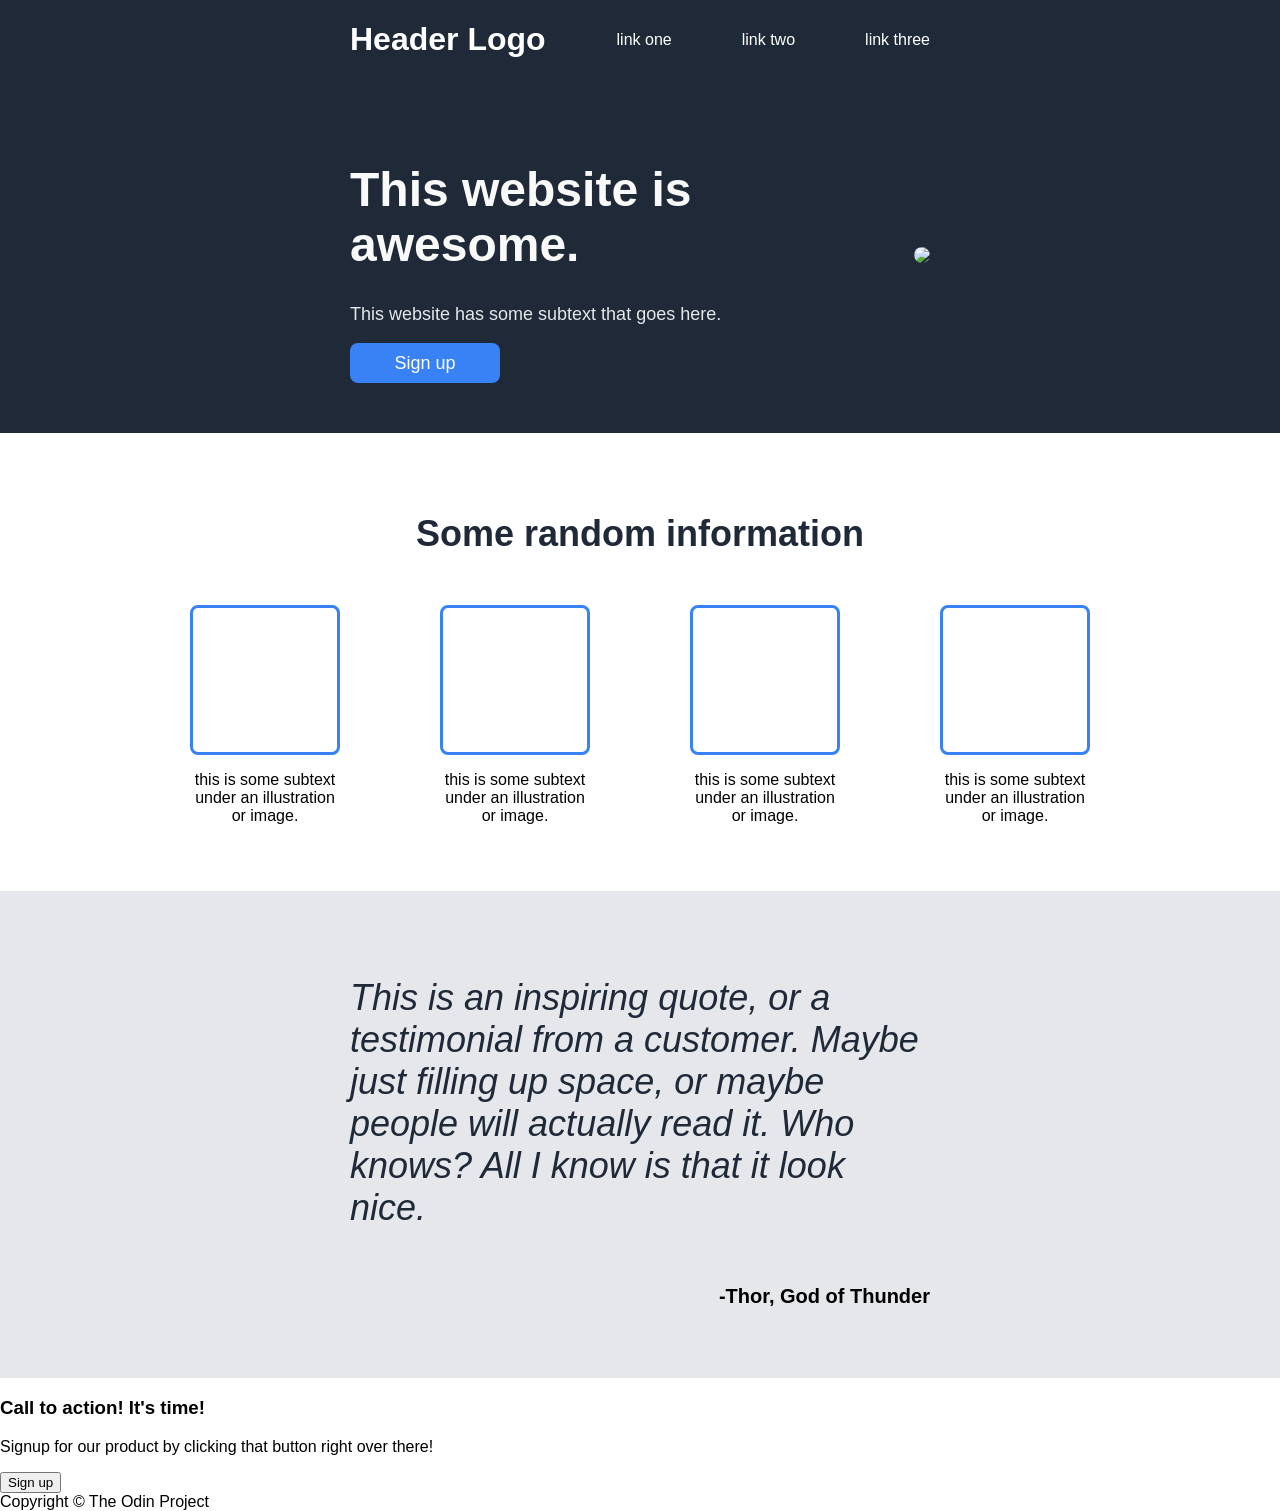
==== index.html @ 02127b09 "Create styles for section-three" ====
<!DOCTYPE html>
<html lang="en">
<head>
    <meta charset="UTF-8">
    <meta name="viewport" content="width=device-width, initial-scale=1.0">
    <title>Odin landing page</title>
    <link rel="stylesheet" href="styles.css">
</head>
<body>
    <div class="header">
        <h1 class="title">Header Logo</h1>
        <ul class="links">
            <li><a href="https://www.google.com">link one</a></li>
            <li><a href="https://www.google.com">link two</a></li>
            <li><a href="https://www.google.com">link three</a></li>
        </ul>
    </div>

    <div class="section-one">
        <div class="section-one-left">
            <h1>This website is awesome.</h1>
            <p>This website has some subtext that goes here.</p>
            <button>Sign up</button>
        </div>
        <div class="section-one-right">
            <img src="https://encrypted-tbn0.gstatic.com/images?q=tbn:ANd9GcTABbXr4i-QODqhy7tofHYmTYh05rYPktzacw&s">
        </div>
    </div>

    <div class="section-two">
        <h2 class="section-two-title">Some random information</h2>
        <div class="section-two-cards">
            <div class="card">
                <div class="card-image"></div>
                <p>this is some subtext under an illustration or image.</p>
            </div>
            <div class="card">
                <div class="card-image"></div>
                <p>this is some subtext under an illustration or image.</p>
            </div>
            <div class="card">
                <div class="card-image"></div>
                <p>this is some subtext under an illustration or image.</p>
            </div>
            <div class="card">
                <div class="card-image"></div>
                <p>this is some subtext under an illustration or image.</p>
            </div>
        </div>
    </div>

    <div class="section-three">
        <div class="section-three-quote">
            <p><i>This is an inspiring quote, or a testimonial from a customer. Maybe just filling up space, or maybe people will actually read it. Who knows? All I know is that it look nice.</i></p>
        </div>
        <div class="section-three-person">
            <p>-Thor, God of Thunder</p>
        </div>
    </div>

    <div class="section-four">
        <div class="cta-container">
            <div class="section-four-left">
                <h3>Call to action! It's time!</h3>
                <p>Signup for our product by clicking that button right over there!</p>
            </div>
            <div class="section-four-right">
                <button>Sign up</button>
            </div>
        </div>
    </div>

    <div class="footer">
        Copyright © The Odin Project
    </div>
</body>
</html>
---- styles.css ----
*{
    box-sizing: border-box;
}

body{
    margin:0;
    font-family: 'Roboto' , sans-serif;
}

.header{
    display:flex;
    padding: 0 350px;
    background-color: #1F2937;
    justify-content: center;
}

.title{
    align-items: center;
    flex:1;
    color: white;
}

.links{
    display:flex;
    list-style-type: none;
    align-items: center;
    gap:70px;
}

.links a{
    text-decoration: none;
    color: white;
}

.section-one{
    display:flex;
    padding:  50px 350px;
    align-items: center;
    gap:50px;
    background-color: #1F2937;
}

.section-one h1{
    font-size: 48px;
    color: #F9FAF8;
    font-weight: 900;
}

.section-one p{
    font-size: 18px;
    color: #E5E7EB;
}

.section-one button{
    font-size: 18px;
    color: white;
    background-color: #3882F6;
    border: none;
    width: 150px;
    height: 40px;
    border-radius: 8px;
}

.section-one img{
    width: 500px;
    height: auto;
    border-radius: 8px;
}

.section-two{
    display:flex;
    flex-direction: column;
    justify-content: center;
    padding: 50px 350px;
}

.section-two-title{
    font-size: 36px;
    color: #1F2937;
    font-weight: 900;
    text-align: center;
    margin-bottom: 50px;
}

.section-two-cards{
    display: flex;
    gap:100px;
    justify-content: center;
}

.card{
    display: flex;
    flex-direction: column;
    justify-content: center;
    align-items: center;
    text-align: center;
}

.card-image{
    border: 3px solid #3882F6;
    width: 150px;
    height: 150px;
    border-radius: 8px;
}

.card p{
    width: 150px;
}

.section-three{
    background-color: #E5E7EB;
    display: flex;
    flex-direction: column;
    padding: 50px 350px;
}

.section-three-quote p{
    font-size: 36px;
    color:#1F2937;
    font-weight: 200;
}

.section-three-person{
    display: flex;
    justify-content: flex-end;
}

.section-three-person p{
    font-size: 20px;
    font-weight: 900;
}
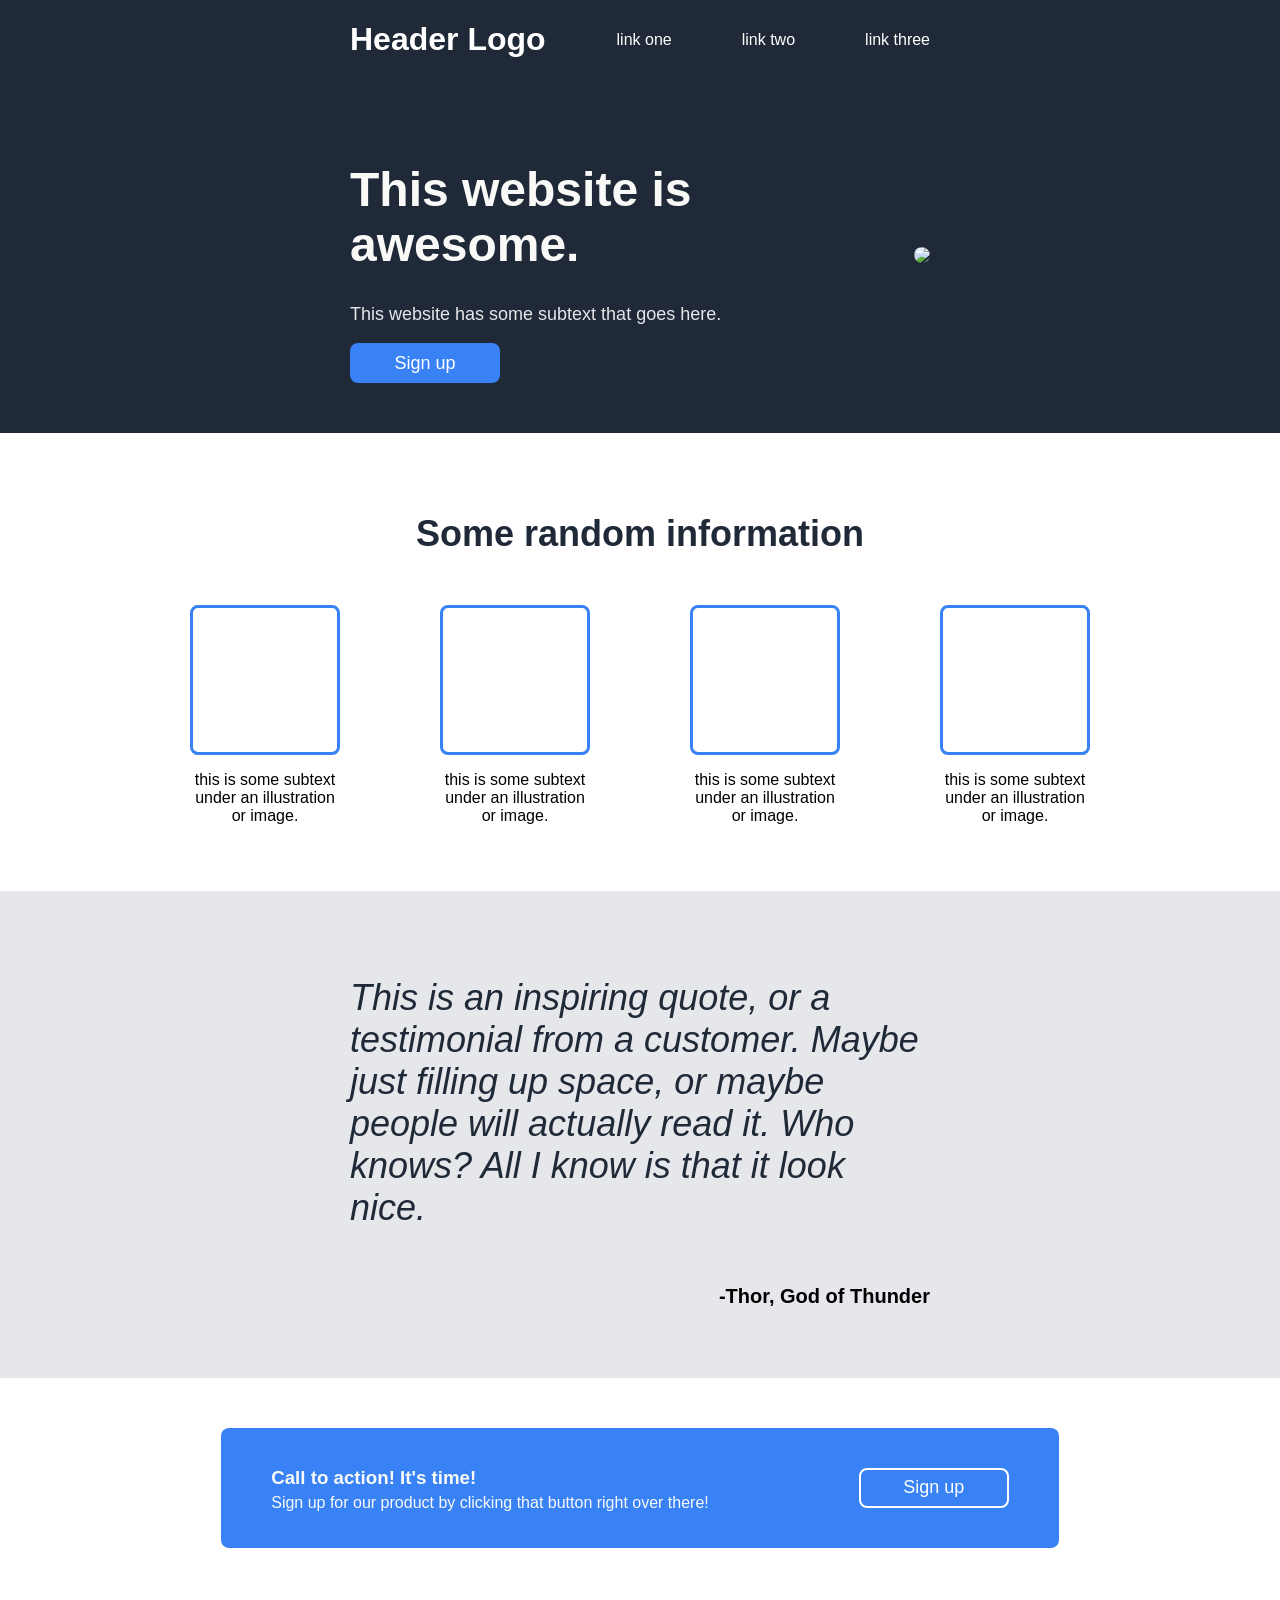
==== commit ff212862: "Create styles for cta" ====
--- a/index.html
+++ b/index.html
@@ -62,7 +62,7 @@
         <div class="cta-container">
             <div class="section-four-left">
                 <h3>Call to action! It's time!</h3>
-                <p>Signup for our product by clicking that button right over there!</p>
+                <p>Sign up for our product by clicking that button right over there!</p>
             </div>
             <div class="section-four-right">
                 <button>Sign up</button>
--- a/styles.css
+++ b/styles.css
@@ -128,4 +128,42 @@
 .section-three-person p{
     font-size: 20px;
     font-weight: 900;
+}
+
+.section-four{
+    display: flex;
+    justify-content: center;
+    margin-top: 50px;
+    margin-bottom: 50px;
+}
+
+.cta-container{
+    display: flex;
+    align-items: center;
+    gap:150px;
+    background-color: #3882F6;
+    padding: 20px 50px;
+    border: none;
+    border-radius: 8px;
+}
+
+.section-four-left{
+    color:#F9FAF8;
+}
+
+.section-four-left h3{
+    margin-bottom: 5px;
+}
+.section-four-left p{
+    margin-top: 0;
+}
+
+.section-four-right button{
+    font-size: 18px;
+    color: white;
+    background-color: #3882F6;
+    border: 2px solid white;
+    width: 150px;
+    height: 40px;
+    border-radius: 8px;
 }
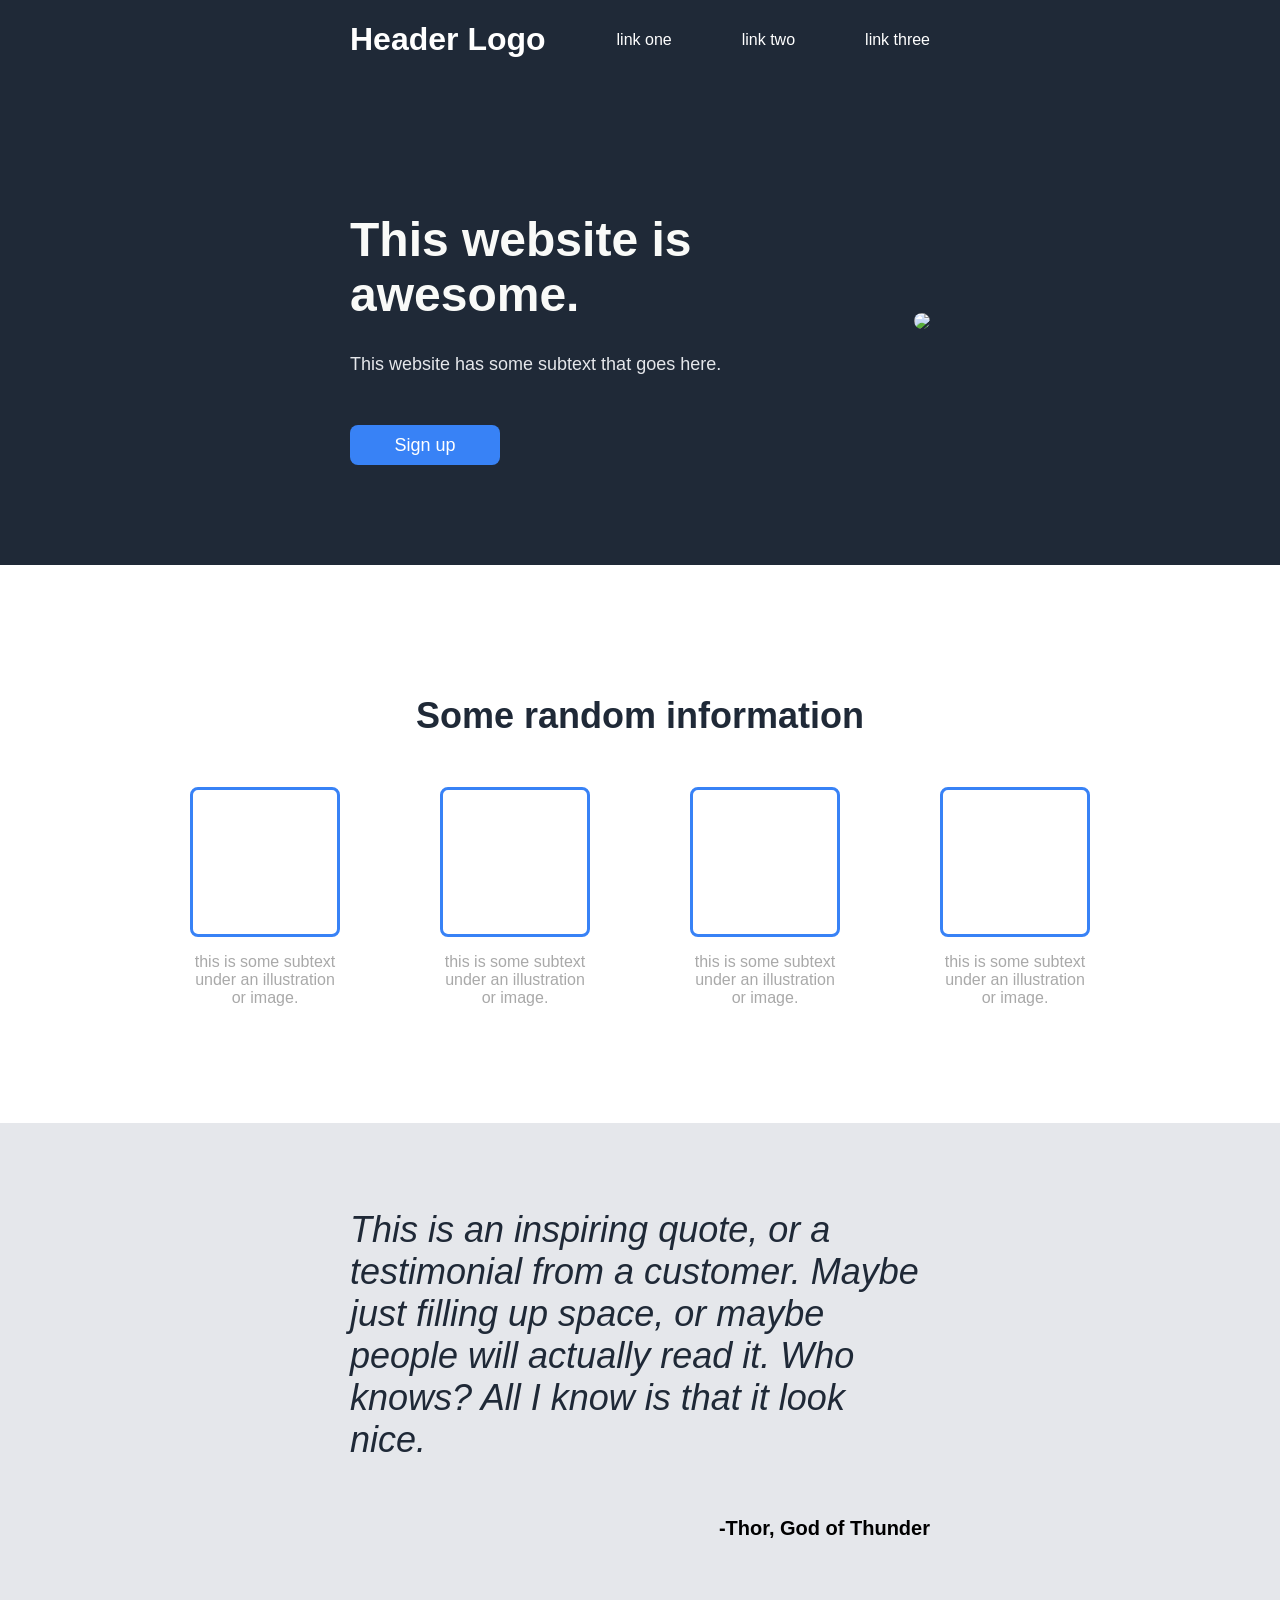
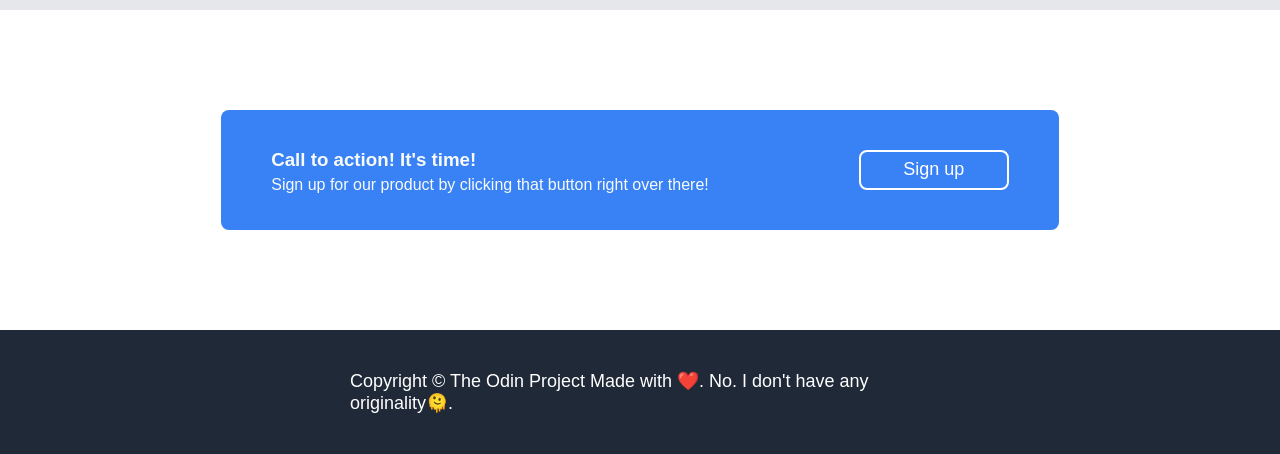
==== commit ce64c53d: "Added some more text to footer" ====
--- a/index.html
+++ b/index.html
@@ -72,6 +72,8 @@
 
     <div class="footer">
         Copyright © The Odin Project
+        Made with ❤️.
+        No. I don't have any originality🫠.
     </div>
 </body>
 </html>
--- a/styles.css
+++ b/styles.css
@@ -9,7 +9,7 @@
 
 .header{
     display:flex;
-    padding: 0 350px;
+    padding: 0 350px 50px 350px;
     background-color: #1F2937;
     justify-content: center;
 }
@@ -18,6 +18,7 @@
     align-items: center;
     flex:1;
     color: white;
+    flex-shrink: 0;
 }
 
 .links{
@@ -25,6 +26,7 @@
     list-style-type: none;
     align-items: center;
     gap:70px;
+    flex-shrink: 0;
 }
 
 .links a{
@@ -34,7 +36,7 @@
 
 .section-one{
     display:flex;
-    padding:  50px 350px;
+    padding: 50px 350px 100px 350px;
     align-items: center;
     gap:50px;
     background-color: #1F2937;
@@ -49,6 +51,7 @@
 .section-one p{
     font-size: 18px;
     color: #E5E7EB;
+    margin-bottom: 50px;
 }
 
 .section-one button{
@@ -71,7 +74,7 @@
     display:flex;
     flex-direction: column;
     justify-content: center;
-    padding: 50px 350px;
+    padding: 100px 350px;
 }
 
 .section-two-title{
@@ -105,6 +108,7 @@
 
 .card p{
     width: 150px;
+    color: darkgray;
 }
 
 .section-three{
@@ -133,8 +137,8 @@
 .section-four{
     display: flex;
     justify-content: center;
-    margin-top: 50px;
-    margin-bottom: 50px;
+    margin-top: 100px;
+    margin-bottom: 100px;
 }
 
 .cta-container{
@@ -166,4 +170,13 @@
     width: 150px;
     height: 40px;
     border-radius: 8px;
+}
+
+.footer{
+    display:flex;
+    padding: 40px 350px;
+    background-color: #1F2937;
+    justify-content: center;
+    color: white;
+    font-size: 18px;
 }
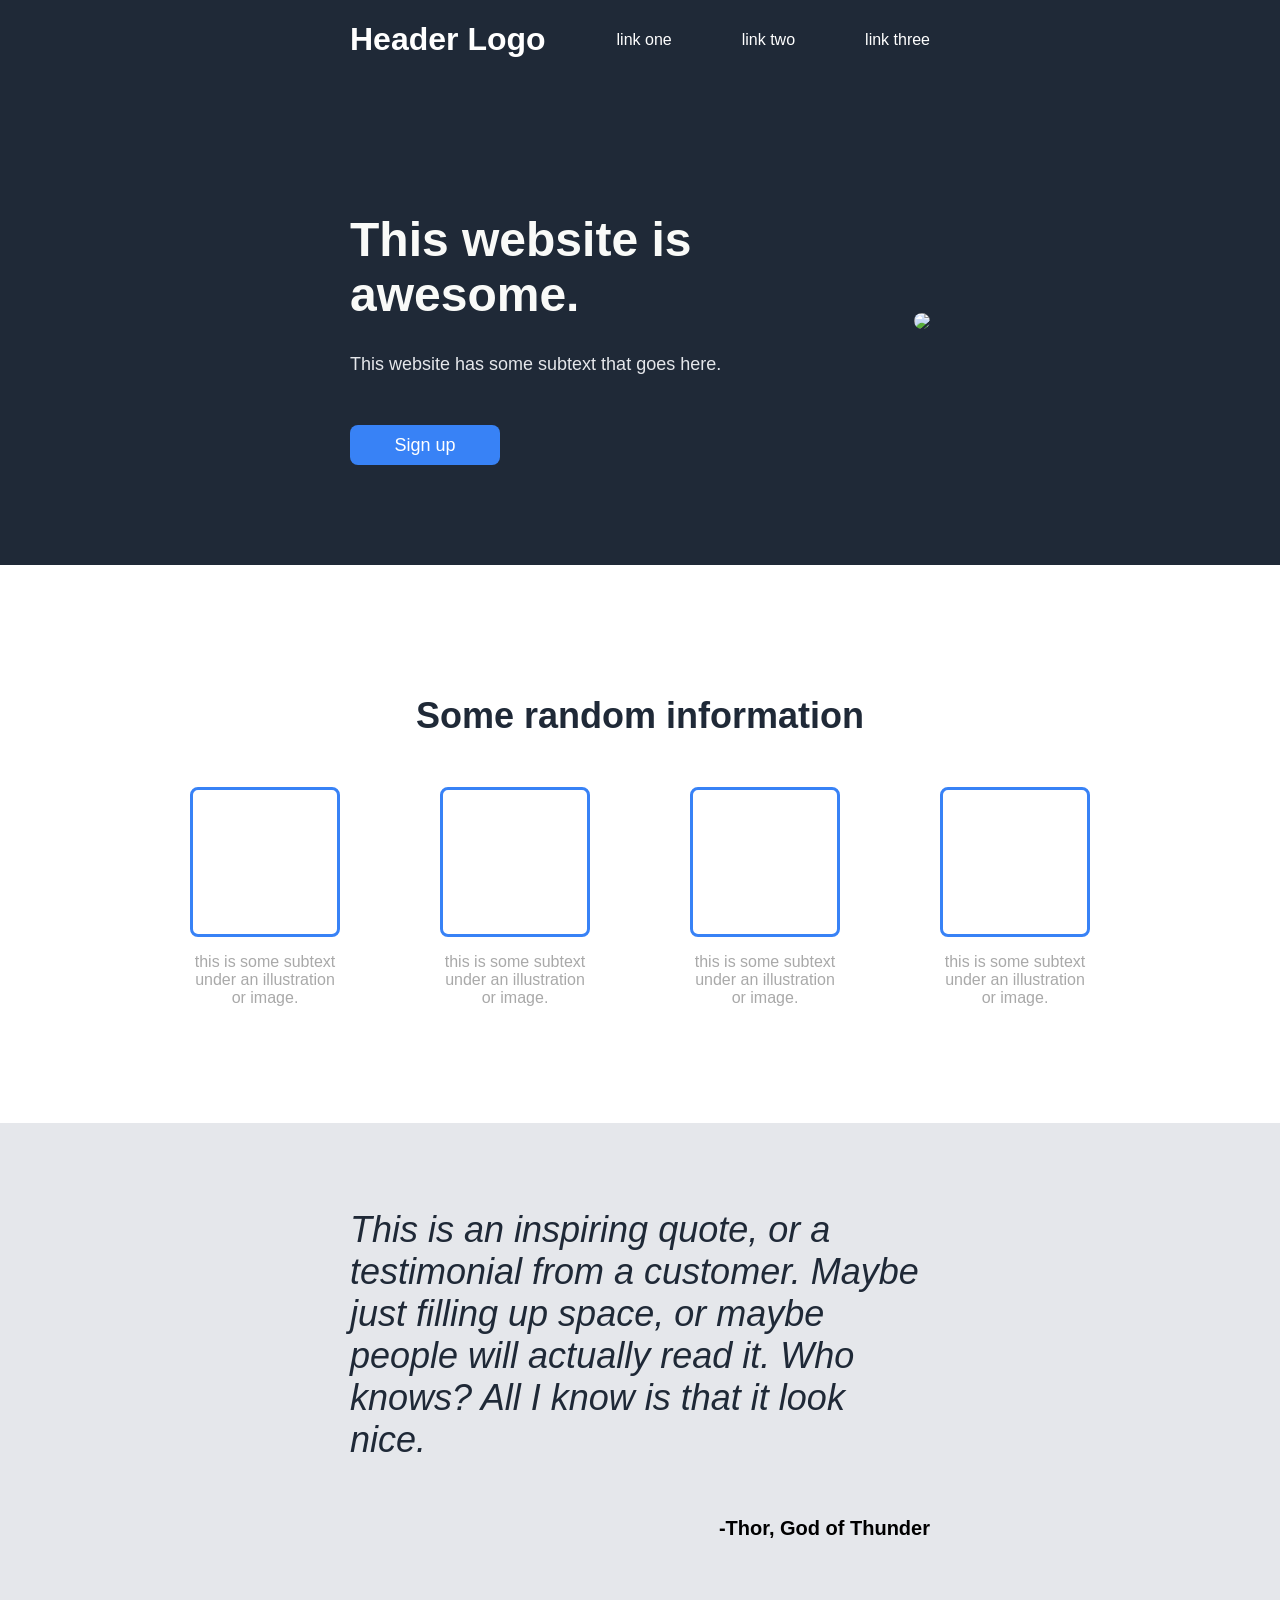
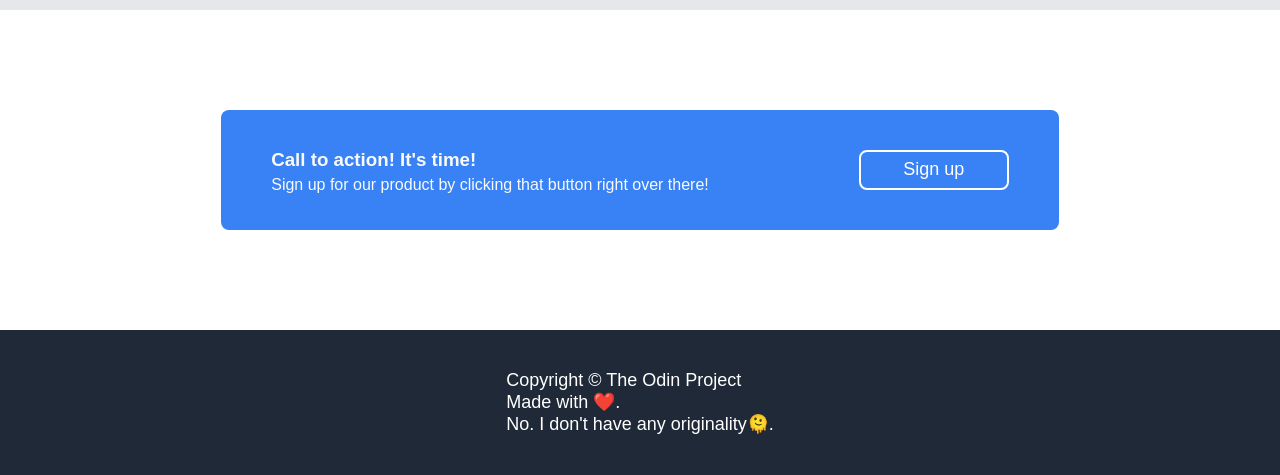
==== commit e87df437: "Add breaks in footer" ====
--- a/index.html
+++ b/index.html
@@ -71,8 +71,8 @@
     </div>
 
     <div class="footer">
-        Copyright © The Odin Project
-        Made with ❤️.
+        Copyright © The Odin Project<br />
+        Made with ❤️.<br />
         No. I don't have any originality🫠.
     </div>
 </body>
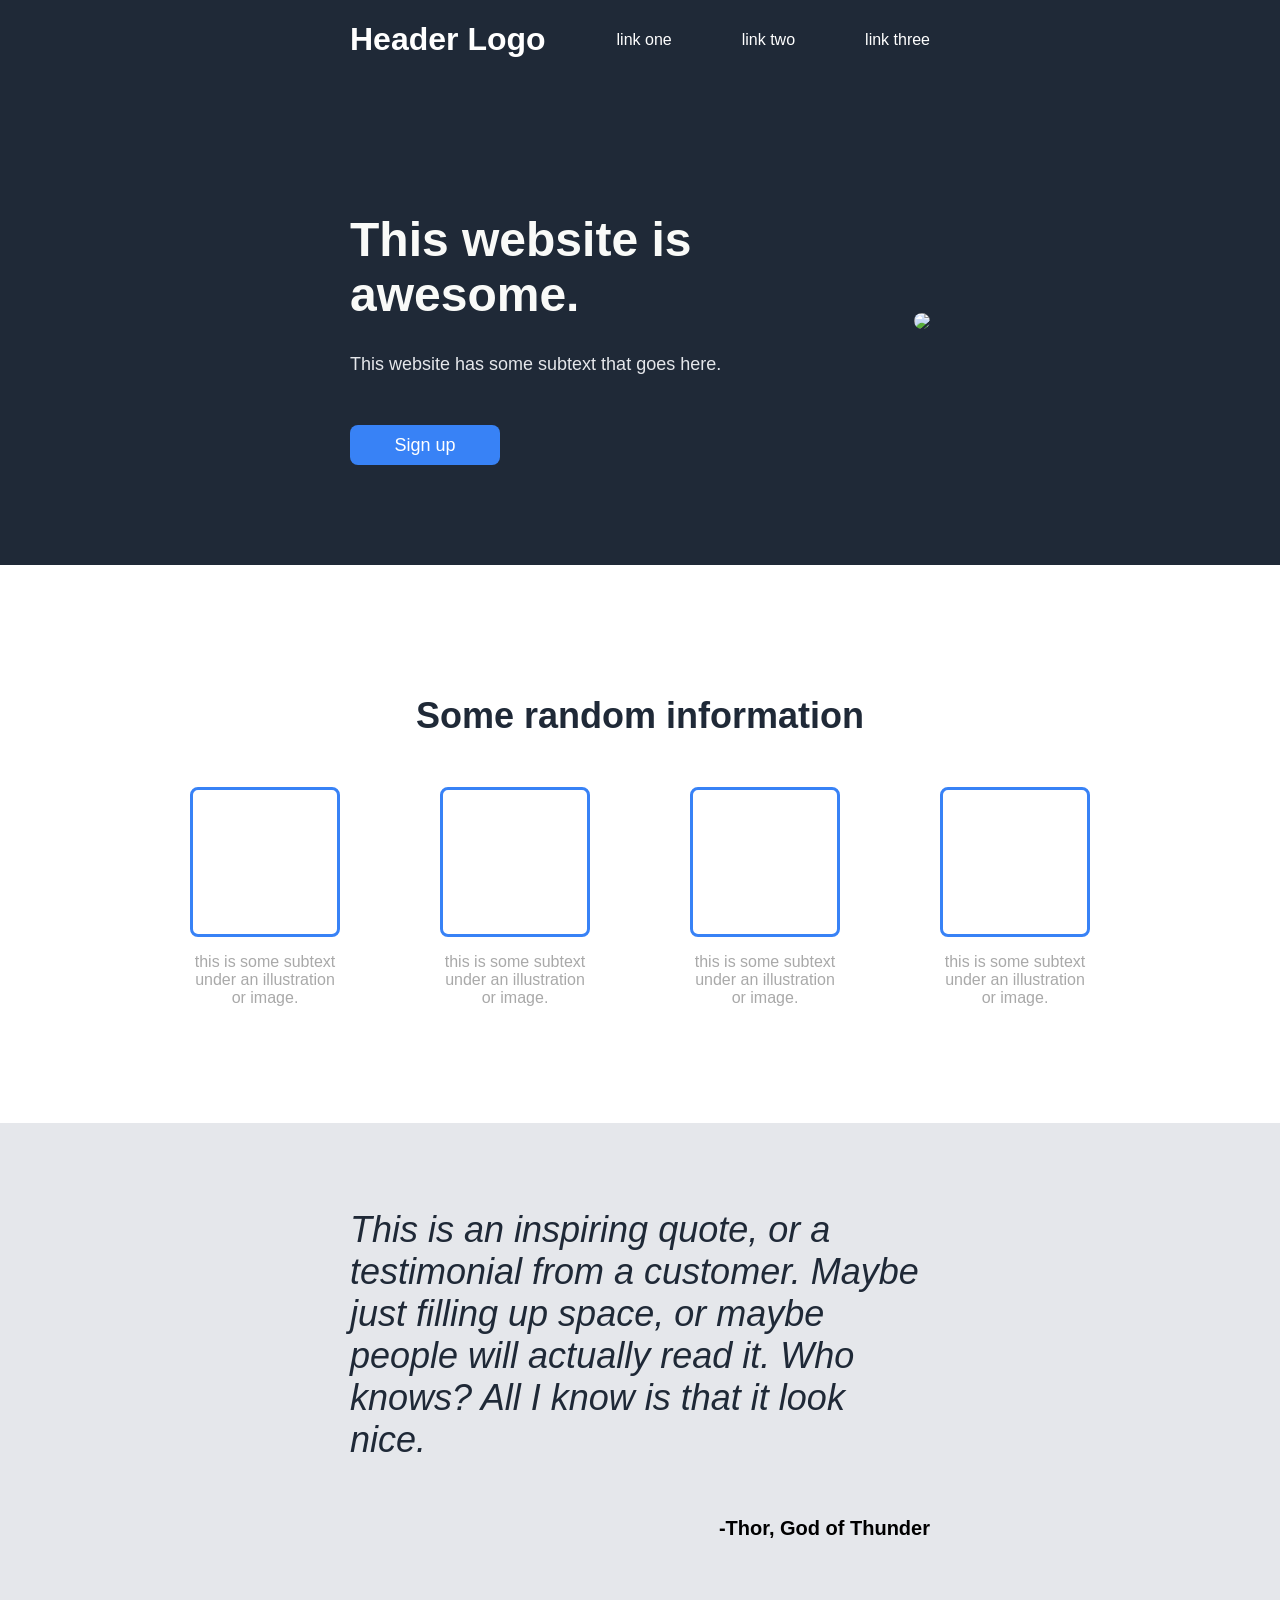
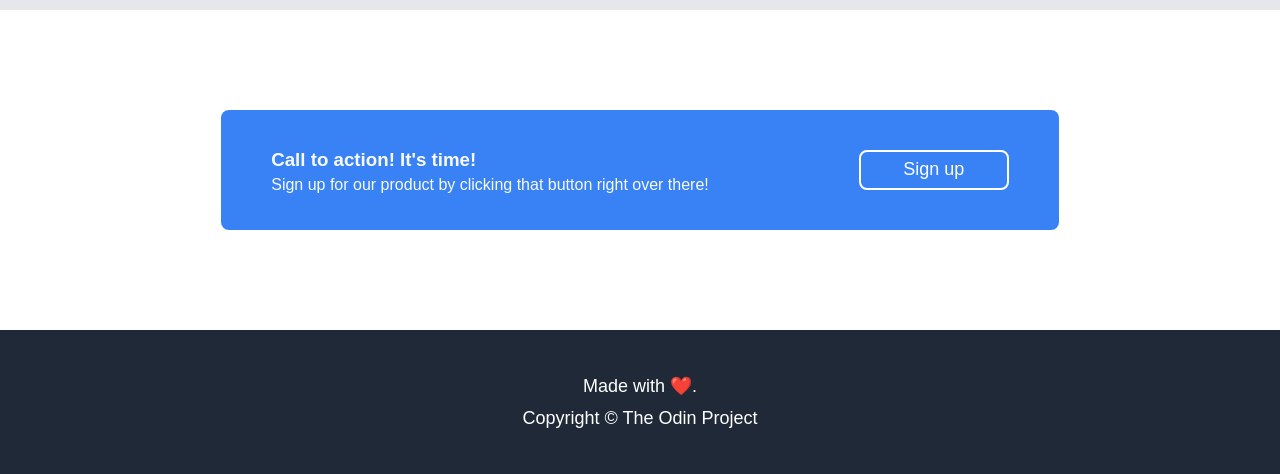
==== commit da868a8d: "Minor fixes" ====
--- a/index.html
+++ b/index.html
@@ -71,9 +71,8 @@
     </div>
 
     <div class="footer">
-        Copyright © The Odin Project<br />
         Made with ❤️.<br />
-        No. I don't have any originality🫠.
+        Copyright © The Odin Project
     </div>
 </body>
 </html>
--- a/styles.css
+++ b/styles.css
@@ -179,4 +179,6 @@
     justify-content: center;
     color: white;
     font-size: 18px;
+    text-align: center;
+    line-height: 2rem;
 }
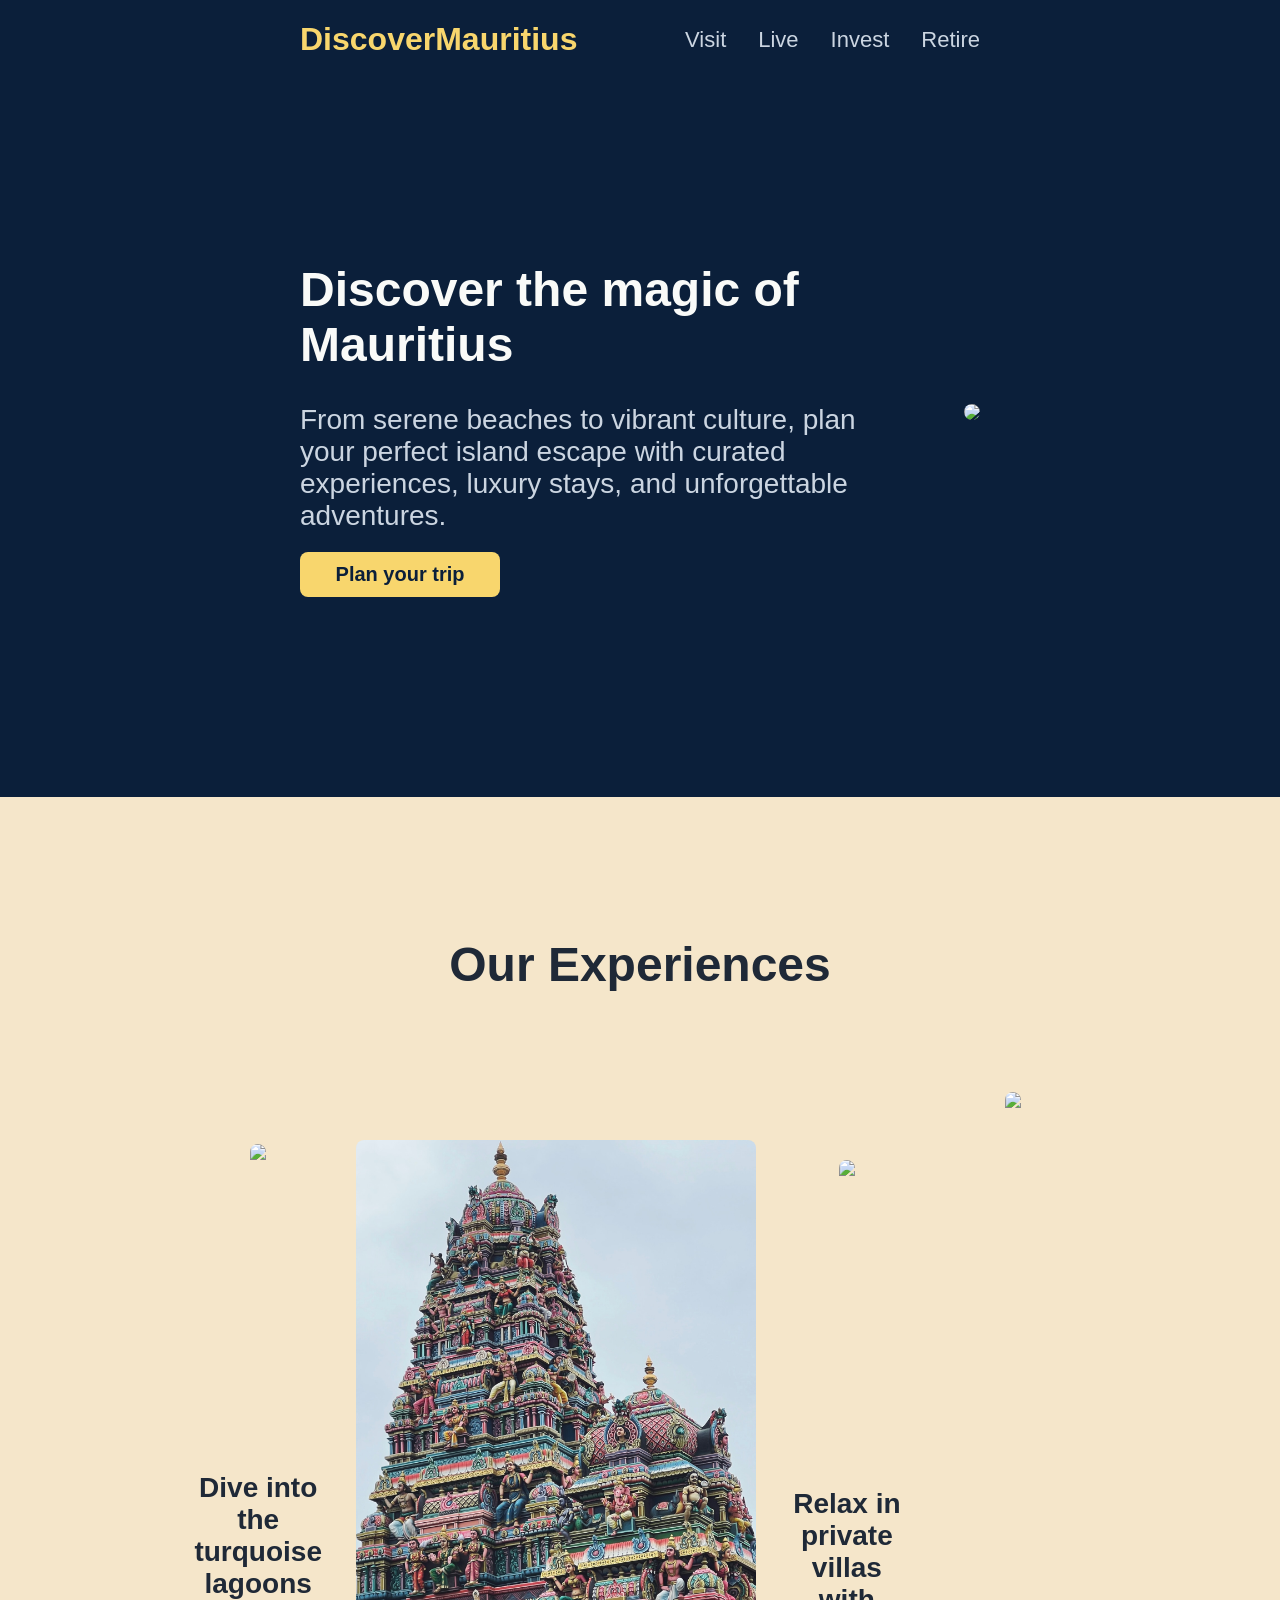
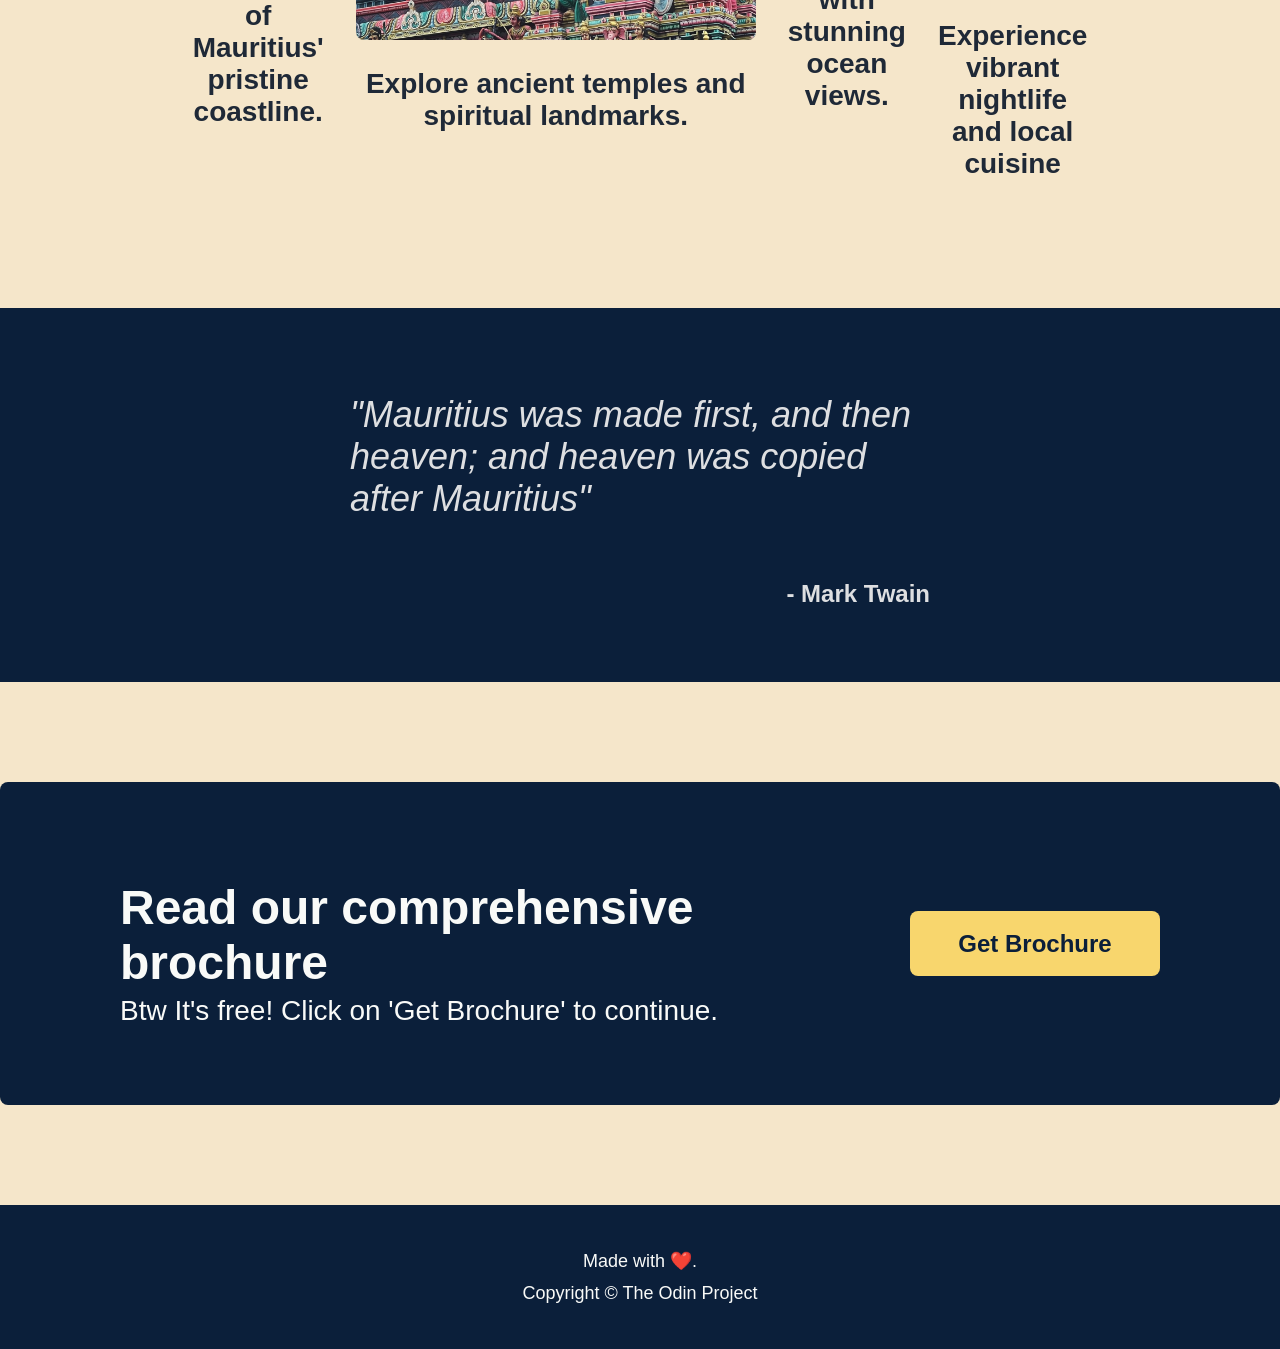
==== commit e69afb57: "Create under_construction.html and personalization" ====
--- a/index.html
+++ b/index.html
@@ -3,69 +3,70 @@
 <head>
     <meta charset="UTF-8">
     <meta name="viewport" content="width=device-width, initial-scale=1.0">
-    <title>Odin landing page</title>
+    <title>Discover Mauritius</title>
     <link rel="stylesheet" href="styles.css">
 </head>
 <body>
     <div class="header">
-        <h1 class="title">Header Logo</h1>
+        <h1 class="title">DiscoverMauritius</h1>
         <ul class="links">
-            <li><a href="https://www.google.com">link one</a></li>
-            <li><a href="https://www.google.com">link two</a></li>
-            <li><a href="https://www.google.com">link three</a></li>
+            <li><a href="./under_contruction.html">Visit</a></li>
+            <li><a href="./under_contruction.html">Live</a></li>
+            <li><a href="./under_contruction.html">Invest</a></li>
+            <li><a href="./under_contruction.html">Retire</a></li>
         </ul>
     </div>
 
     <div class="section-one">
         <div class="section-one-left">
-            <h1>This website is awesome.</h1>
-            <p>This website has some subtext that goes here.</p>
-            <button>Sign up</button>
-        </div>
+            <h1>Discover the magic of Mauritius</h1>
+            <p>From serene beaches to vibrant culture, plan your perfect island escape with curated experiences, luxury stays, and unforgettable adventures.</p>
+            <a href="./under_contruction.html"><button >Plan your trip</button>
+        </div></a>
         <div class="section-one-right">
-            <img src="https://encrypted-tbn0.gstatic.com/images?q=tbn:ANd9GcTABbXr4i-QODqhy7tofHYmTYh05rYPktzacw&s">
+            <img src="https://encrypted-tbn0.gstatic.com/licensed-image?q=tbn:ANd9GcTgi80tWX7dakymSxAa4U9vAUFHEovUF4zI-K565ddaOLDC7Q6dJdTsFxQWC7D3tE98fR13YjaiwiYs48mGTYsV_Nw&s=19">
         </div>
     </div>
 
     <div class="section-two">
-        <h2 class="section-two-title">Some random information</h2>
+        <h2 class="section-two-title">Our Experiences</h2>
         <div class="section-two-cards">
             <div class="card">
-                <div class="card-image"></div>
-                <p>this is some subtext under an illustration or image.</p>
+                <img class="card-image" src="https://www.kanaga-at.com/wp-content/uploads/2021/07/mauritius_spiaggia.jpg">
+                <p>Dive into the turquoise lagoons of Mauritius' pristine coastline.</p>
             </div>
             <div class="card">
-                <div class="card-image"></div>
-                <p>this is some subtext under an illustration or image.</p>
+                <img class="card-image-2" src="images/temple.jpg">
+                <p>Explore ancient temples and spiritual landmarks.</p>
             </div>
             <div class="card">
-                <div class="card-image"></div>
-                <p>this is some subtext under an illustration or image.</p>
+                <img class="card-image" src="https://images.pexels.com/photos/1021065/pexels-photo-1021065.jpeg">
+                <p>Relax in private villas with stunning ocean views.</p>
             </div>
             <div class="card">
-                <div class="card-image"></div>
-                <p>this is some subtext under an illustration or image.</p>
+                <img class="card-image-2" src="https://images.pexels.com/photos/13463074/pexels-photo-13463074.jpeg">
+                <p>Experience vibrant nightlife and local cuisine</p>
             </div>
         </div>
     </div>
 
     <div class="section-three">
         <div class="section-three-quote">
-            <p><i>This is an inspiring quote, or a testimonial from a customer. Maybe just filling up space, or maybe people will actually read it. Who knows? All I know is that it look nice.</i></p>
+            <p><i>"Mauritius was made first, and then heaven; and heaven was copied after Mauritius"</i></p>
         </div>
         <div class="section-three-person">
-            <p>-Thor, God of Thunder</p>
+            <p>- Mark Twain</p>
         </div>
     </div>
 
     <div class="section-four">
         <div class="cta-container">
             <div class="section-four-left">
-                <h3>Call to action! It's time!</h3>
-                <p>Sign up for our product by clicking that button right over there!</p>
+                <h3>Read our comprehensive brochure</h3>
+                <p>Btw It's free! Click on 'Get Brochure' to continue.</p>
             </div>
             <div class="section-four-right">
-                <button>Sign up</button>
+                <a href="./under_contruction.html"><button>Get Brochure</button></a>
             </div>
         </div>
     </div>
--- a/styles.css
+++ b/styles.css
@@ -1,5 +1,6 @@
 *{
     box-sizing: border-box;
+    font-family: Roboto , sans-serif;
 }
 
 body{
@@ -9,37 +10,40 @@
 
 .header{
     display:flex;
-    padding: 0 350px 50px 350px;
-    background-color: #1F2937;
+    padding: 0 300px 50px 300px;
+    background-color: #0B1F3A;
     justify-content: center;
 }
 
 .title{
     align-items: center;
     flex:1;
-    color: white;
+    color: #F8D66D;
     flex-shrink: 0;
+    font-size: 32px;
+    font-weight: 900;
 }
 
 .links{
     display:flex;
     list-style-type: none;
     align-items: center;
-    gap:70px;
+    gap:32px;
     flex-shrink: 0;
 }
 
 .links a{
     text-decoration: none;
-    color: white;
+    color: #CBD5E1;
+    font-size: 22px;
 }
 
 .section-one{
     display:flex;
-    padding: 50px 350px 100px 350px;
+    padding: 100px 300px 200px 300px;
     align-items: center;
     gap:50px;
-    background-color: #1F2937;
+    background-color: #0B1F3A;
 }
 
 .section-one h1{
@@ -49,45 +53,64 @@
 }
 
 .section-one p{
-    font-size: 18px;
-    color: #E5E7EB;
-    margin-bottom: 50px;
-}
-
-.section-one button{
-    font-size: 18px;
-    color: white;
-    background-color: #3882F6;
-    border: none;
-    width: 150px;
-    height: 40px;
-    border-radius: 8px;
+    font-size: 28px;
+    color: #CBD5E1;
+    margin-bottom: 20px;
+}
+
+.section-one button{    
+    font-size: 20px;
+    font-weight: 900;
+    color: #0B1F3A;
+    background-color: #F8D66D;
+    border: none;
+    width: 200px;
+    height: 45px;
+    border-radius: 8px;
+    transition: transform 0.3s ease;
+    cursor: pointer;
+}
+
+.section-one button:hover{
+    background-color: #fcd14f;
+    border: 2px solid #ffffff;
+}
+
+.section-one button:active{
+    background-color: #ffffff;
+    border: 2px solid #fcd14f;
 }
 
 .section-one img{
     width: 500px;
     height: auto;
     border-radius: 8px;
+    transition: transform 0.3s ease;
+}
+
+.section-one img:hover{
+    transform: scale(110%);
 }
 
 .section-two{
     display:flex;
     flex-direction: column;
     justify-content: center;
-    padding: 100px 350px;
+    padding: 100px 300px;
+    background-color: #F5E6CA;
 }
 
 .section-two-title{
-    font-size: 36px;
+    font-size: 48px;
     color: #1F2937;
     font-weight: 900;
     text-align: center;
-    margin-bottom: 50px;
+    margin-bottom: 100px;
 }
 
 .section-two-cards{
     display: flex;
-    gap:100px;
+    gap:32px;
     justify-content: center;
 }
 
@@ -100,19 +123,33 @@
 }
 
 .card-image{
-    border: 3px solid #3882F6;
-    width: 150px;
-    height: 150px;
-    border-radius: 8px;
+    width: auto;
+    height: 300px;
+    border-radius: 8px;
+    transition: transform 0.3s ease, box-shadow 0.3s ease;
+}
+
+.card-image-2{
+    width: auto;
+    height: 500px;
+    border-radius: 8px;
+    transition: transform 0.3s ease, box-shadow 0.3s ease;
+}
+
+.card-image:hover, .card-image-2:hover{
+    transform: translateY(-5%);
+    box-shadow: 0px 10px 10px 5px #d7cbb5 ;
 }
 
 .card p{
-    width: 150px;
-    color: darkgray;
+    width: auto;
+    color: #1F2937;
+    font-size: 28px;
+    font-weight: 600;
 }
 
 .section-three{
-    background-color: #E5E7EB;
+    background-color: #0B1F3A;
     display: flex;
     flex-direction: column;
     padding: 50px 350px;
@@ -120,33 +157,35 @@
 
 .section-three-quote p{
     font-size: 36px;
-    color:#1F2937;
+    color:#dedfe1;
     font-weight: 200;
 }
 
-.section-three-person{
-    display: flex;
-    justify-content: flex-end;
-}
-
 .section-three-person p{
-    font-size: 20px;
+    display: flex;
+    justify-content: flex-end;   
+}
+
+.section-three-person p{
+    color:#dedfe1;
+    font-size: 24px;
     font-weight: 900;
 }
 
 .section-four{
-    display: flex;
-    justify-content: center;
-    margin-top: 100px;
-    margin-bottom: 100px;
+    background-color: #F5E6CA;
+    display: flex;
+    justify-content: center;
+    padding-top: 100px;
+    padding-bottom: 100px;
 }
 
 .cta-container{
     display: flex;
     align-items: center;
     gap:150px;
-    background-color: #3882F6;
-    padding: 20px 50px;
+    background-color: #0B1F3A;
+    padding: 50px 120px;
     border: none;
     border-radius: 8px;
 }
@@ -157,28 +196,85 @@
 
 .section-four-left h3{
     margin-bottom: 5px;
+    font-size: 48px;
 }
 .section-four-left p{
     margin-top: 0;
+    font-size: 28px;
 }
 
 .section-four-right button{
-    font-size: 18px;
-    color: white;
-    background-color: #3882F6;
-    border: 2px solid white;
-    width: 150px;
-    height: 40px;
-    border-radius: 8px;
+    font-size: 24px;
+    color: #0B1F3A;
+    font-weight: 900;
+    background-color: #F8D66D;
+    border: none;
+    width: 250px;
+    height: 65px;
+    border-radius: 8px;
+    cursor: pointer;
+}
+
+.section-four-right button:hover{
+    background-color: #fcd14f;
+    border: 2px solid #ffffff;
+}
+
+.section-four-right button:active{
+    background-color: #ffffff;
+    border: 2px solid #fcd14f;
 }
 
 .footer{
     display:flex;
     padding: 40px 350px;
-    background-color: #1F2937;
-    justify-content: center;
-    color: white;
+    background-color: #0B1F3A;
+    justify-content: center;
+    color: #F9FAF8;
     font-size: 18px;
     text-align: center;
     line-height: 2rem;
+}
+
+.under-construction{
+    height:80vh;
+    display: flex;
+    flex-direction: column;
+    justify-content: center;
+    align-items: center;
+    background-color: #F5E6CA;
+}
+
+
+.under-construction img{
+    height: 300px;
+}
+
+.under-construction p{
+    width: auto;
+    color: #1F2937;
+    font-size: 28px;
+    font-weight: 600;
+}
+
+.under-construction button{
+    font-size: 24px;
+    color:  white;
+    font-weight: 900;
+    background-color: #0B1F3A;
+    border: none;
+    width: 250px;
+    height: 65px;
+    border-radius: 8px;
+    cursor: pointer;
+}
+
+.under-construction button:hover{
+    background-color: #020d1b;
+    border: 2px solid #ffffff;
+}
+
+.under-construction button:active{
+    background-color: #617da2;
+    border: 2px solid #fcd14f;
 }
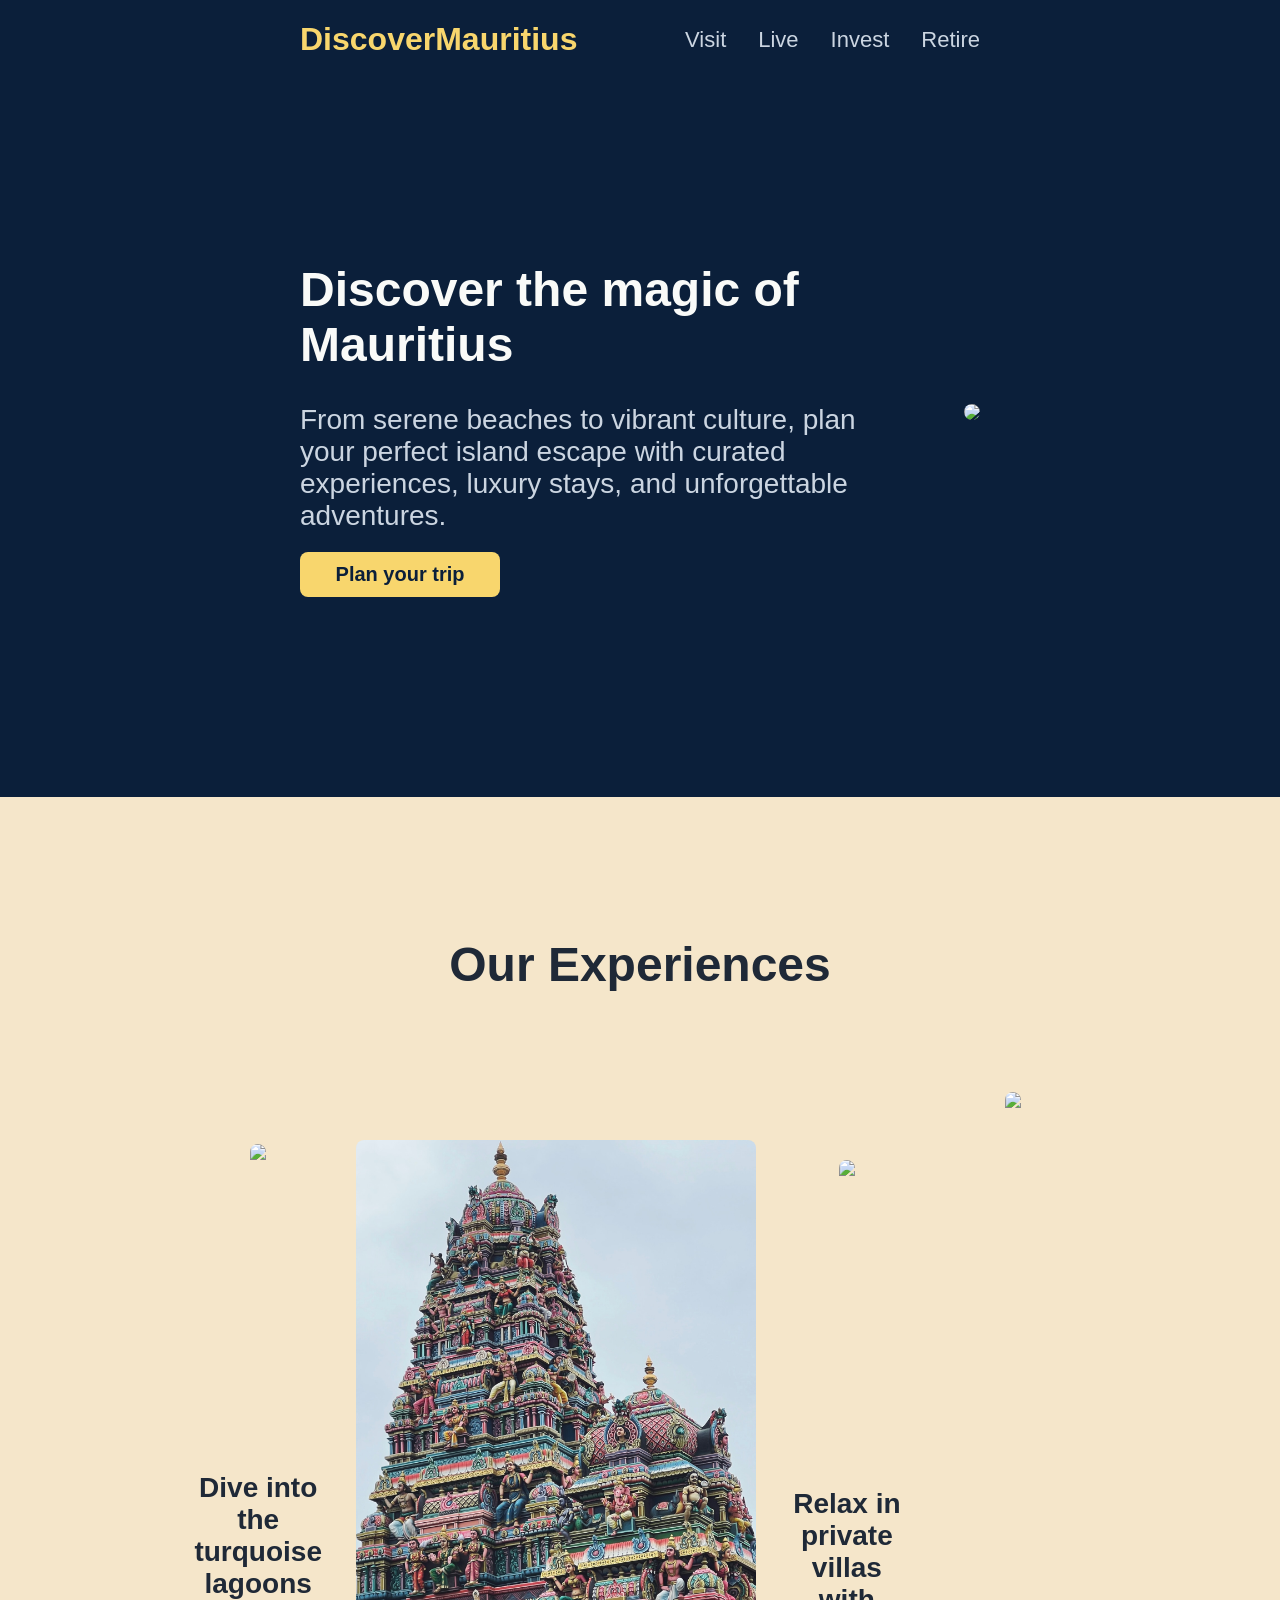
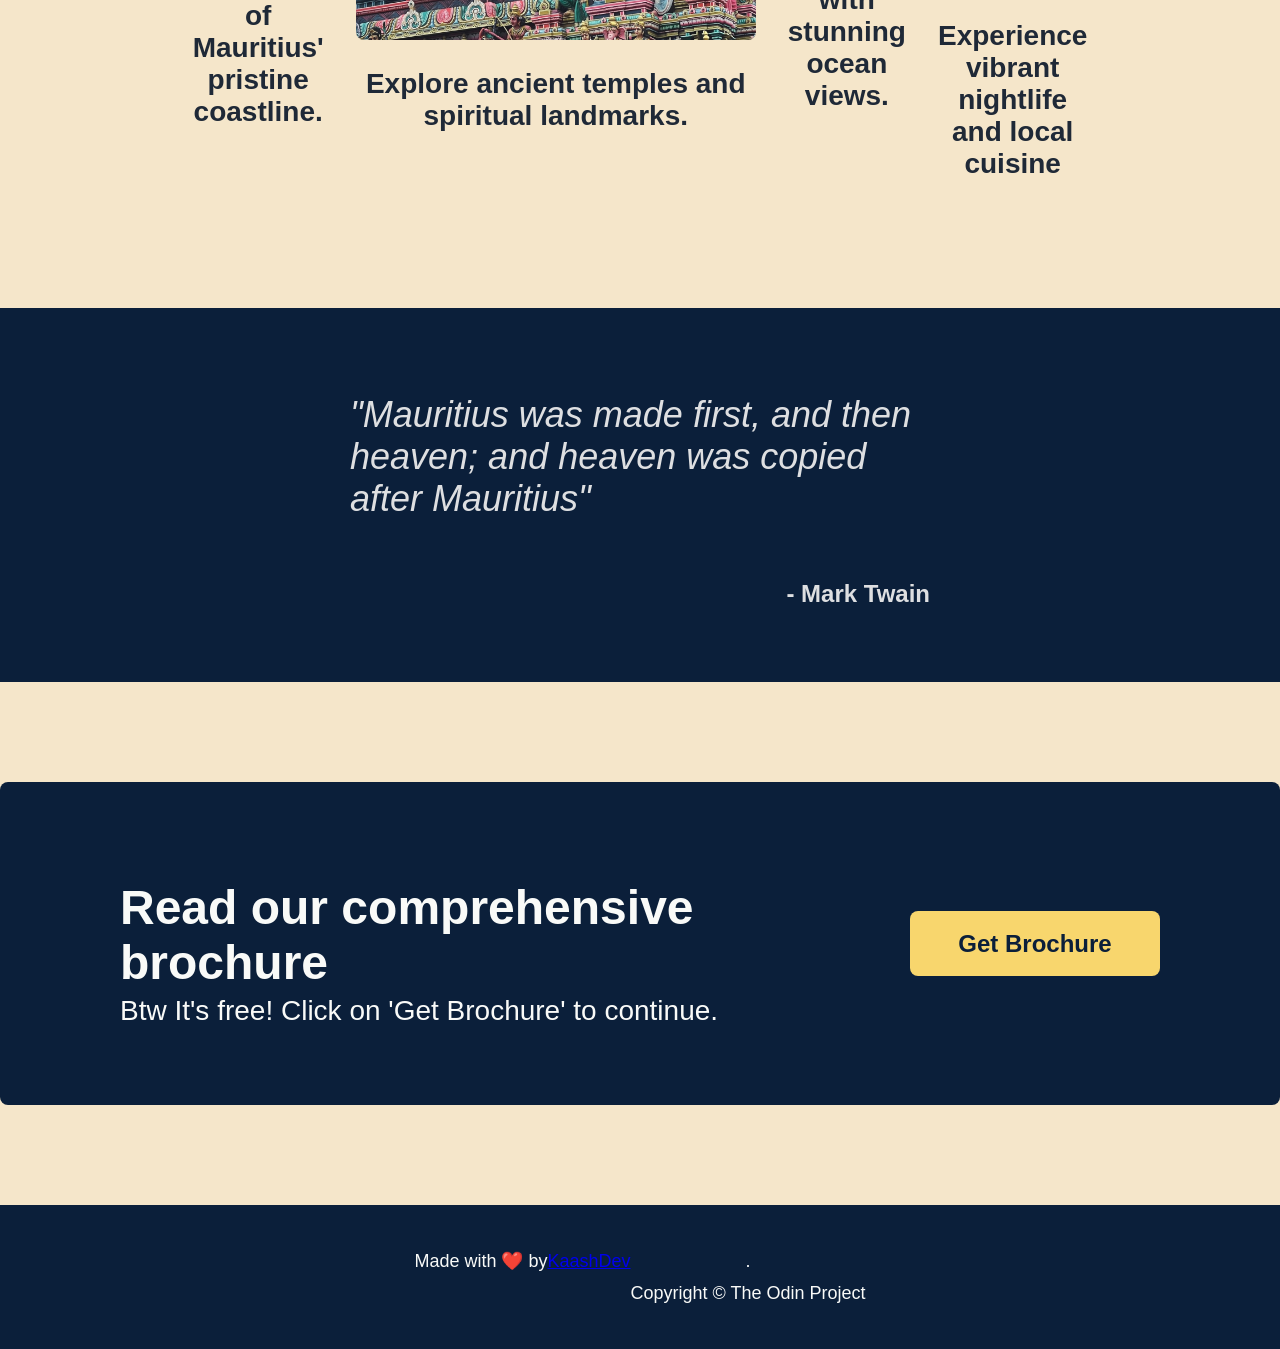
==== commit 8e759f59: "Minor fixes" ====
--- a/index.html
+++ b/index.html
@@ -72,7 +72,7 @@
     </div>
 
     <div class="footer">
-        Made with ❤️.<br />
+        Made with ❤️ by <a href="https://www.github.com/KaashDev">KaashDev</a>.<br />
         Copyright © The Odin Project
     </div>
 </body>
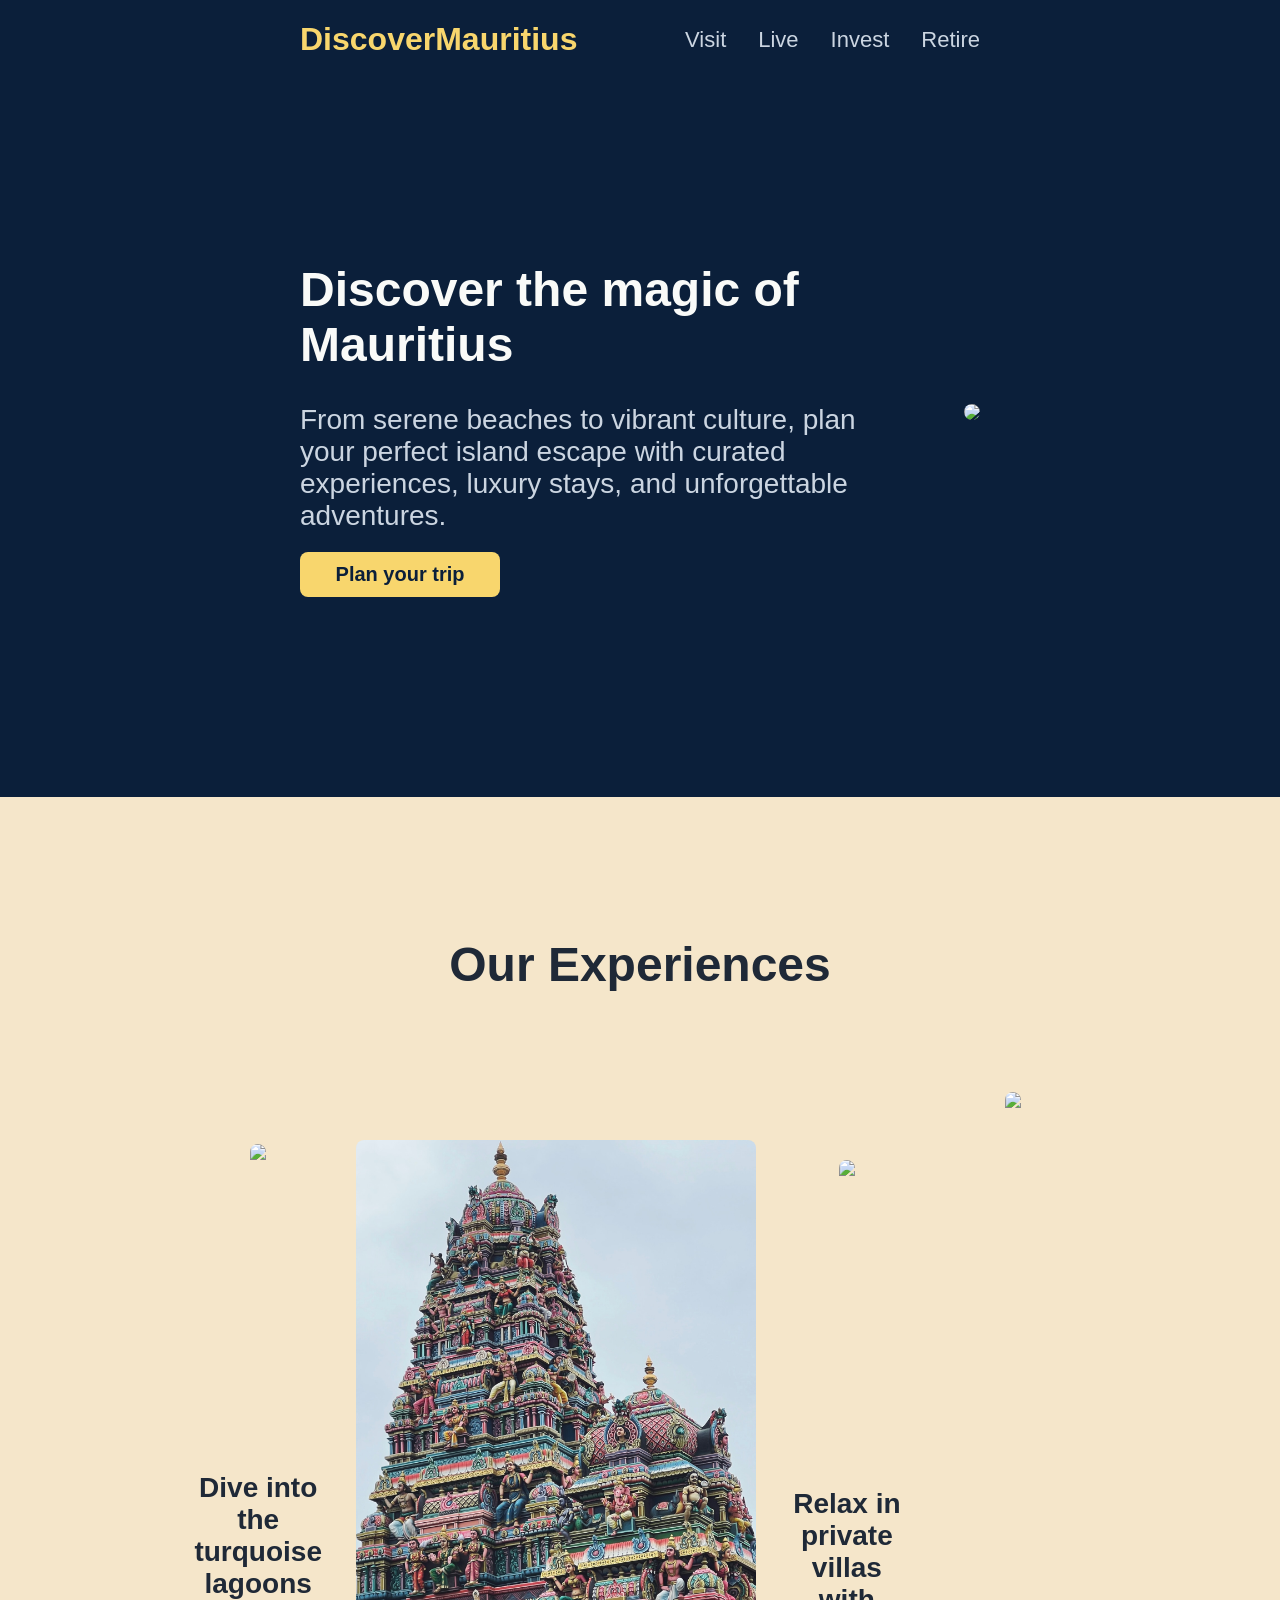
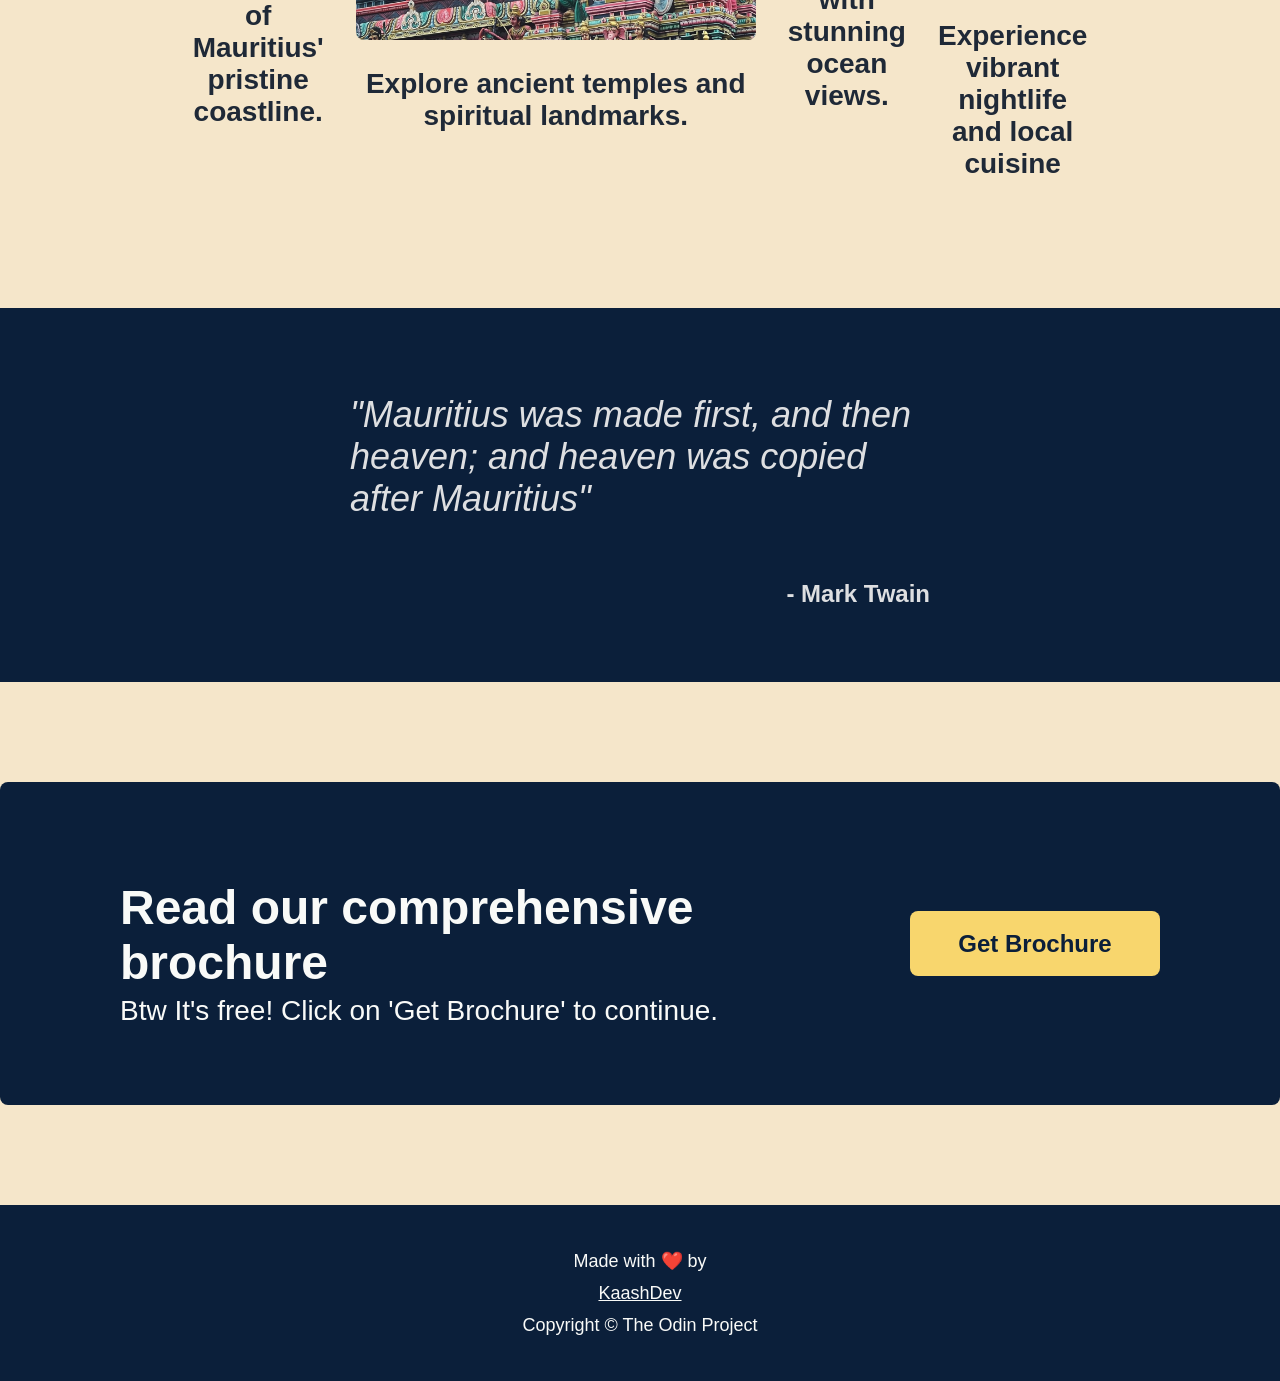
==== commit dfcdbdfc: "Minor fixes" ====
--- a/index.html
+++ b/index.html
@@ -72,7 +72,7 @@
     </div>
 
     <div class="footer">
-        Made with ❤️ by <a href="https://www.github.com/KaashDev">KaashDev</a>.<br />
+        Made with ❤️ by <a href="https://www.github.com/KaashDev"> KaashDev</a>
         Copyright © The Odin Project
     </div>
 </body>
--- a/styles.css
+++ b/styles.css
@@ -227,15 +227,21 @@
 
 .footer{
     display:flex;
+    flex-direction: column;
     padding: 40px 350px;
     background-color: #0B1F3A;
     justify-content: center;
+    align-items: center;
     color: #F9FAF8;
     font-size: 18px;
     text-align: center;
     line-height: 2rem;
 }
 
+.footer a{
+    color:#F9FAF8;
+}
+
 .under-construction{
     height:80vh;
     display: flex;
